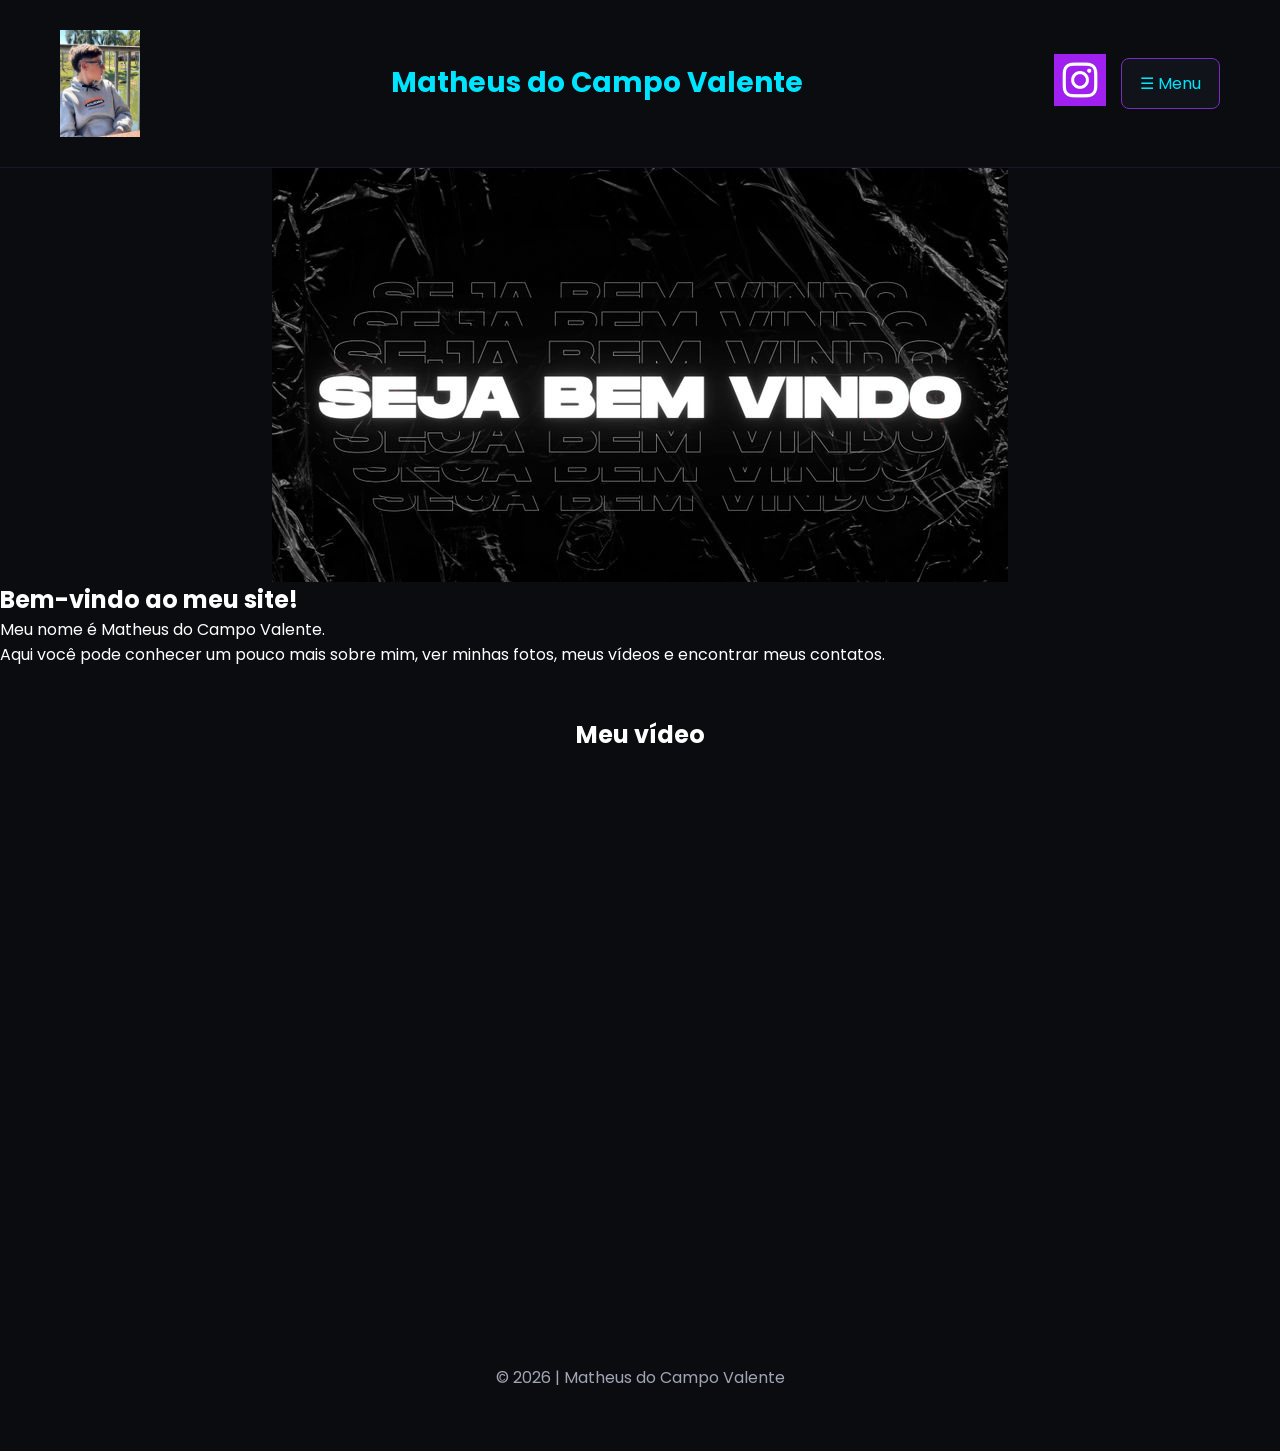
==== index.html @ 520ff8ed "148" ====
<!DOCTYPE html>
<html lang="pt-br">

<head>
  <meta charset="UTF-8">
  <meta name="viewport" content="width=device-width, initial-scale=1.0">

  <title>Matheus Valente | Início</title>

  <link rel="stylesheet" href="style.css">

  <link rel="preconnect" href="https://fonts.googleapis.com">
  <link rel="preconnect" href="https://fonts.gstatic.com" crossorigin>

  <link
    href="https://fonts.googleapis.com/css2?family=Poppins:wght@400;500;600;700&display=swap"
    rel="stylesheet"
  >
</head>

<body>


<!-- CABEÇALHO -->

<header>

  <div class="cabecalho-itens" style="display: flex; align-items: center; justify-content: space-between; flex-wrap: wrap; padding: 10px 20px;">

    <!-- FOTO DE MATHEUS -->
    <img
      class="cabecalho_imagem"
      src="foto cabelo matheus.png.jpg"
      alt="Foto de Matheus"
    >


    <!-- NOME (Centralizado) -->
    <h1 class="titulo_site" style="flex: 1; text-align: center; margin: 0;">
      Matheus do Campo Valente
    </h1>


    <!-- CONTAINER DIREITO (Instagram à esquerda do Menu) -->
    <div style="display: flex; align-items: center; gap: 15px;">

      <!-- INSTAGRAM (À esquerda do menu) -->
      <div class="sociais">
        <a
          href="https://www.instagram.com/046_valente/"
          target="_blank"
          rel="noopener noreferrer"
        >
          <img
            class="estudante-icone"
            src="logo insta roxo.png.jpg"
            alt="Instagram de Matheus"
          >
        </a>
      </div>

      <!-- MENU (No canto direito) -->
      <details class="dropdown">

        <summary class="dropbtn">
          ☰ Menu
        </summary>

        <div class="dropdown-content">

          <a href="index.html">
            🏠 Início
          </a>

          <a href="sobre.html">
            👤 Sobre mim
          </a>

          <a href="fotos.html">
            📸 Minhas fotos
          </a>

          <a href="videos.html">
            🎬 Meus vídeos
          </a>

          <a href="contato.html">
            📞 Meu contato
          </a>

        </div>

      </details>

    </div>

  </div>

</header>


<!-- BANNER -->

<section class="banner1">

  <img
    src="banner4.jpg"
    alt="Banner da página"
  >

</section>


<!-- APRESENTAÇÃO -->

<section class="pagina-inicial">

  <h2>
    Bem-vindo ao meu site!
  </h2>

  <p>
    Meu nome é Matheus do Campo Valente.
  </p>

  <p>
    Aqui você pode conhecer um pouco mais sobre mim,
    ver minhas fotos, meus vídeos e encontrar meus
    contatos.
  </p>

</section>


<!-- VÍDEO DO YOUTUBE NO FINAL -->

<section class="video-youtube-container">

  <h2>
    Meu vídeo
  </h2>


  <div class="video-wrapper">

    <iframe
      src="https://www.youtube.com/embed/7ewUbj9v3s8"
      title="Vídeo do YouTube"
      allow="accelerometer; autoplay; clipboard-write; encrypted-media; gyroscope; picture-in-picture; web-share"
      referrerpolicy="strict-origin-when-cross-origin"
      allowfullscreen>
    </iframe>

  </div>

</section>


<!-- RODAPÉ -->

<footer class="escola">

  <p>
    © 2026 | Matheus do Campo Valente
  </p>

</footer>


</body>
</html>
---- style.css ----
:root {
  --bg-space: #0B0C10;      
  --neon-purple: #7B2CBF;  
  --electric-blue: #00E5FF;
  --text-pure: #FFFFFF;    
  --text-muted: #A0A5B5;    
}

*{
  margin: 0;
  padding: 0;
  box-sizing: border-box;
}

body{
  font-family: "Poppins", sans-serif;
  background-color: var(--bg-space);
  color: var(--text-pure);            
}

header{
  background-color: var(--bg-space);
  color: var(--text-pure);
  width: 100%;
  padding: 20px;
  border-bottom: 1px solid rgba(123, 44, 191, 0.2);
}

.cabecalho-itens{
  max-width: 1200px;
  margin: 0 auto;
  display: flex;
  align-items: center;
  justify-content: space-between;
}

.cabecalho_imagem{
  width: 80px;
  height: auto;
}

.titulo_site{
  text-align: center;
  font-size: 28px;
  color: var(--electric-blue);
}

.sociais{
  display: flex;
  justify-content: flex-end;
}

.estudante-icone{
  width: 52px;
  height: auto;
}

.banner1 {
  display: flex;
  justify-content: center;
  width: 100%;
  background-color: var(--bg-space);
}

.banner1 img {
  max-width: 100%;
  height: auto;
}

.estudante_titulo{
  padding: 40px 0 20px 0;
  text-align: center;
  font-size: 32px;
  color: var(--neon-purple);
}

.estudante{
  background-color: var(--bg-space);
  padding: 24px 0;
}

.estudantes_todos{
  display: grid;
  grid-template-columns: repeat(3, 1fr);
  gap: 30px;
  max-width: 900px;
  margin: 0 auto;
  padding: 20px;
}

.estudante-div{
  display: flex;
  flex-direction: column;
  align-items: center;
  justify-content: center;
  text-align: center;
  background-color: rgba(123, 44, 191, 0.05);
  padding: 20px;
  border-radius: 8px;
  border: 1px solid rgba(123, 44, 191, 0.3);  
  transition: transform 0.3s ease, box-shadow 0.3s ease;
}

.estudante-div:hover {
  transform: translateY(-5px);
  border-color: var(--electric-blue);
  box-shadow: 0 0 15px rgba(0, 229, 255, 0.2);
}

.estudante-nome{
  margin-top: 10px;
  font-size: 18px;
  color: var(--text-pure);
}

.estudante-imagem{
  width: 100%;
  max-width: 180px;
  height: auto;
  border-radius: 4px;
}

.video {
  width: 100%;
  max-width: 180px;
  height: auto;
  border-radius: 4px;
}

.escola{
  background-color: var(--bg-space);
  color: var(--text-muted);
  padding: 60px 20px;
  text-align: center;
  line-height: 1.6;
}

.escola-titulo{
  padding: 20px;
  color: var(--neon-purple);
}

.logo_rodape{
  height: 60px;
  margin-bottom: 15px;
}

.link{
  color: var(--electric-blue);
  text-decoration: none;
  font-weight: bold;
  transition: color 0.3s ease;
}

.link:hover {
  color: var(--neon-purple);
  text-shadow: 0 0 8px var(--neon-purple);
}

@media (max-width: 768px) {
  .estudantes_todos {
    grid-template-columns: repeat(2, 1fr);
    gap: 15px;
  }
}


/* CONTATO */

.contato{
  padding:50px 20px;
  text-align:center;
  border-top:1px solid #7b2cbf33;
}

.contato h2{
  color:var(--blue);
  margin-bottom:10px;
}

.contato p{
  color:var(--gray);
  margin-bottom:25px;
}

.contatos{
  display:flex;
  justify-content:center;
  gap:20px;
  flex-wrap:wrap;
}

.contato-item{
  width:200px;
  padding:18px;
  border:1px solid var(--purple);
  border-radius:8px;
  color:white;
  text-decoration:none;
  background:#7b2cbf0d;
  transition:.3s;
}

.contato-item span{
  display:block;
  margin-top:8px;
}

.contato-item:hover{
  transform:translateY(-5px);
  border-color:var(--blue);
  box-shadow:0 0 15px #00e5ff33;
}

.whatsapp:hover{
  background:#25D366;
}

.instagram:hover{
  background:#7B2CBF;
}

.mapa:hover{
  background:#0088cc;
}


/* VÍDEO DO YOUTUBE DENTRO DA GALERIA */

.estudante-div .video-wrapper{
  width:100%;
  padding-bottom:56.25%;
  position:relative;
  overflow:hidden;
  border-radius:5px;
}

.estudante-div .video-wrapper iframe{
  position:absolute;
  width:100%;
  height:100%;
  top:0;
  left:0;
  border:0;
}


/* CELULAR */

@media(max-width:600px){

  .contatos{
    flex-direction:column;
    align-items:center;
  }

  .contato-item{
    width:90%;
    max-width:300px;
  }

}


.video-youtube-container{
  max-width:900px;
  margin:auto;
  padding:50px 20px;
  text-align:center;
}

.video-youtube-container h2{
  color:var(--blue);
  margin-bottom:20px;
}

.video-wrapper{
  position:relative;
  width:100%;
  padding-bottom:56.25%;
  overflow:hidden;
  border-radius:10px;
}

.video-wrapper iframe{
  position:absolute;
  width:100%;
  height:100%;
  top:0;
  left:0;
  border:0;
}


/* MENU */

.dropdown{
  position:relative;
}

.dropbtn{
  list-style:none;
  padding:12px 18px;
  background:#11131a;
  color:#00E5FF;
  border:1px solid #7B2CBF;
  border-radius:8px;
  cursor:pointer;
  transition:.3s;
}

.dropbtn::-webkit-details-marker{
  display:none;
}

.dropbtn:hover{
  background:#7B2CBF;
  color:white;
  box-shadow:0 0 15px #7B2CBF;
}

.dropdown-content{
  position:absolute;
  right:0;
  top:55px;
  width:210px;
  background:#11131a;
  border:1px solid #7B2CBF;
  border-radius:10px;
  overflow:hidden;
  box-shadow:0 5px 20px #000;
  z-index:100;
}

.dropdown-content a{
  display:block;
  padding:14px;
  color:white;
  text-decoration:none;
  transition:.2s;
}

.dropdown-content a:hover{
  background:#7B2CBF;
  color:#00E5FF;
  padding-left:22px;
}


/* MENU INTERATIVO */

.dropdown{
  position:relative;
}

.dropbtn{
  list-style:none;
  padding:12px 18px;
  background:#11131a;
  color:#00E5FF;
  border:1px solid #7B2CBF;
  border-radius:8px;
  cursor:pointer;
  transition:.3s;
}

.dropbtn::-webkit-details-marker{
  display:none;
}

.dropbtn:hover{
  background:#7B2CBF;
  color:white;
  box-shadow:0 0 15px #7B2CBF;
}

.dropdown-content{
  position:absolute;
  right:0;
  top:55px;
  width:210px;
  background:#11131a;
  border:1px solid #7B2CBF;
  border-radius:10px;
  overflow:hidden;
  box-shadow:0 5px 20px #000;
  z-index:100;
}

.dropdown-content a{
  display:block;
  padding:14px;
  color:white;
  text-decoration:none;
  transition:.2s;
}

.dropdown-content a:hover{
  background:#7B2CBF;
  color:#00E5FF;
  padding-left:22px;
}
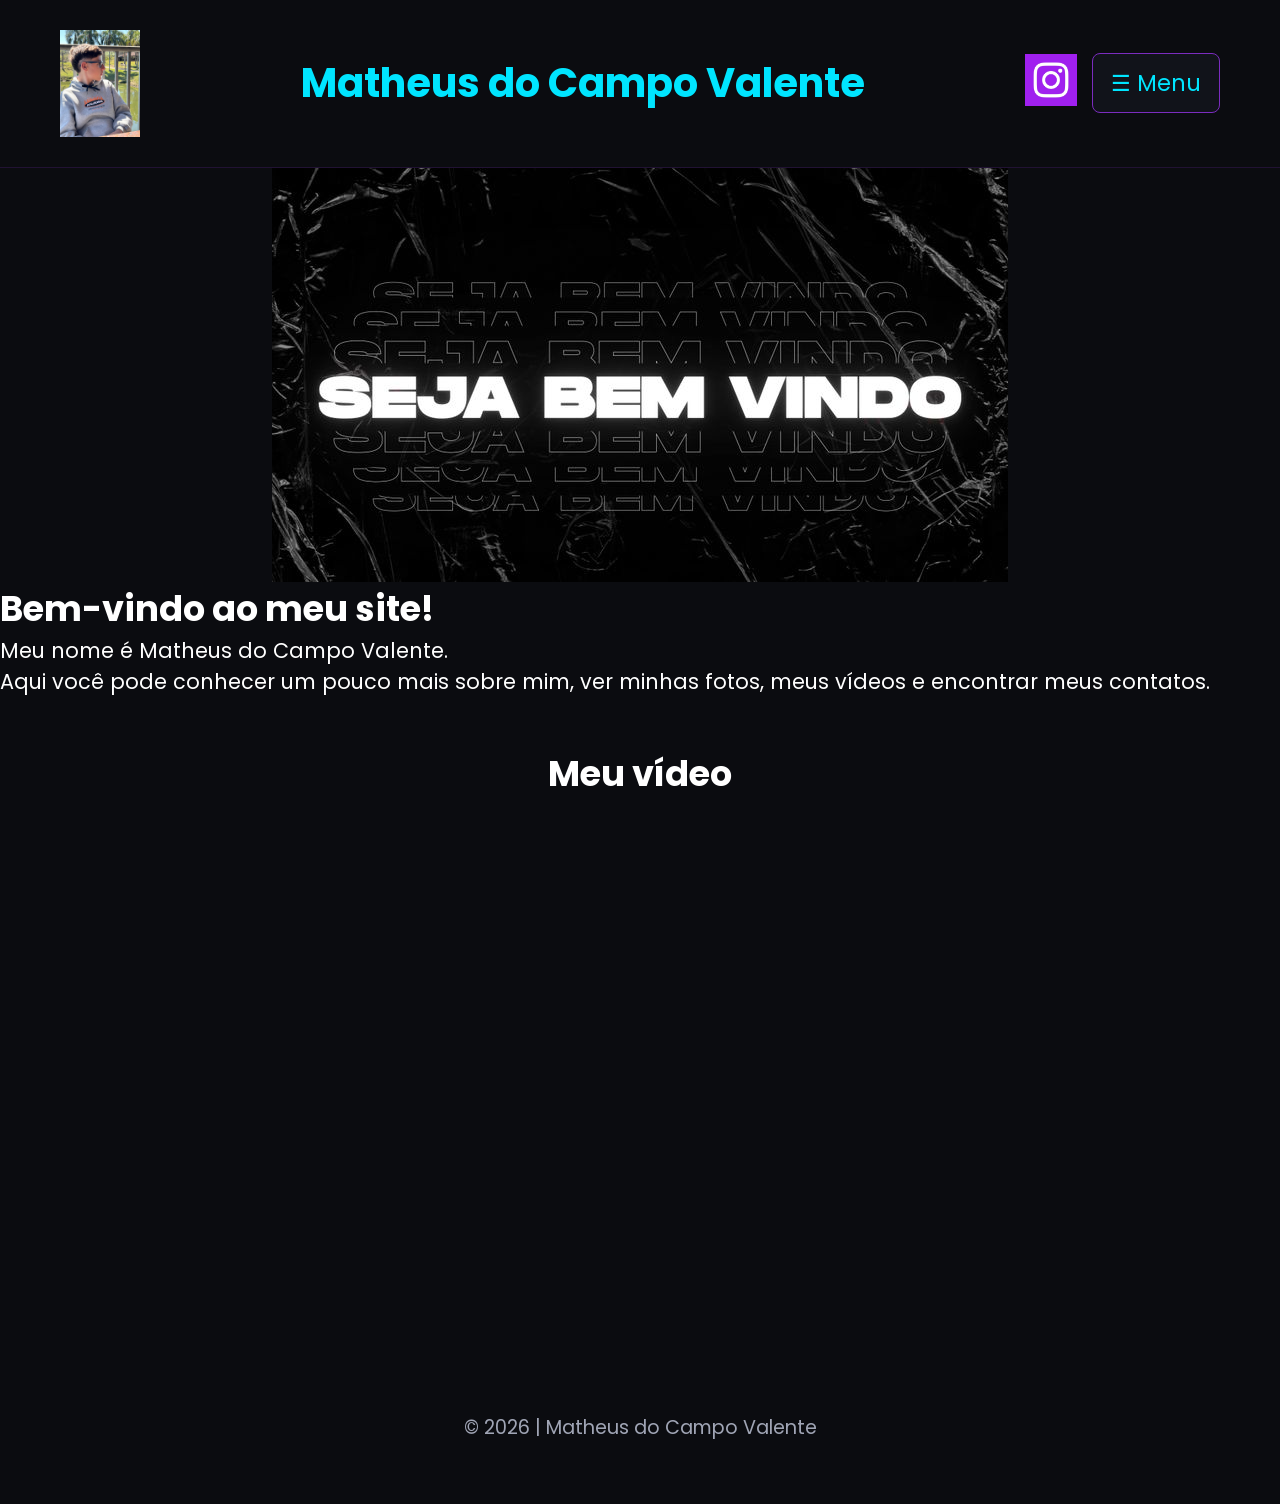
==== commit c8978ce1: "149" ====
--- a/index.html
+++ b/index.html
@@ -36,7 +36,7 @@
 
 
     <!-- NOME (Centralizado) -->
-    <h1 class="titulo_site" style="flex: 1; text-align: center; margin: 0;">
+    <h1 class="titulo_site" style="flex: 1; text-align: center; margin: 0; font-size: 2.5rem;">
       Matheus do Campo Valente
     </h1>
 
@@ -62,29 +62,29 @@
       <!-- MENU (No canto direito) -->
       <details class="dropdown">
 
-        <summary class="dropbtn">
+        <summary class="dropbtn" style="font-size: 1.4rem;">
           ☰ Menu
         </summary>
 
         <div class="dropdown-content">
 
-          <a href="index.html">
+          <a href="index.html" style="font-size: 1.2rem;">
             🏠 Início
           </a>
 
-          <a href="sobre.html">
+          <a href="sobre.html" style="font-size: 1.2rem;">
             👤 Sobre mim
           </a>
 
-          <a href="fotos.html">
+          <a href="fotos.html" style="font-size: 1.2rem;">
             📸 Minhas fotos
           </a>
 
-          <a href="videos.html">
+          <a href="videos.html" style="font-size: 1.2rem;">
             🎬 Meus vídeos
           </a>
 
-          <a href="contato.html">
+          <a href="contato.html" style="font-size: 1.2rem;">
             📞 Meu contato
           </a>
 
@@ -115,15 +115,15 @@
 
 <section class="pagina-inicial">
 
-  <h2>
+  <h2 style="font-size: 2.2rem;">
     Bem-vindo ao meu site!
   </h2>
 
-  <p>
+  <p style="font-size: 1.3rem;">
     Meu nome é Matheus do Campo Valente.
   </p>
 
-  <p>
+  <p style="font-size: 1.3rem;">
     Aqui você pode conhecer um pouco mais sobre mim,
     ver minhas fotos, meus vídeos e encontrar meus
     contatos.
@@ -136,7 +136,7 @@
 
 <section class="video-youtube-container">
 
-  <h2>
+  <h2 style="font-size: 2.2rem;">
     Meu vídeo
   </h2>
 
@@ -160,7 +160,7 @@
 
 <footer class="escola">
 
-  <p>
+  <p style="font-size: 1.2rem;">
     © 2026 | Matheus do Campo Valente
   </p>
 
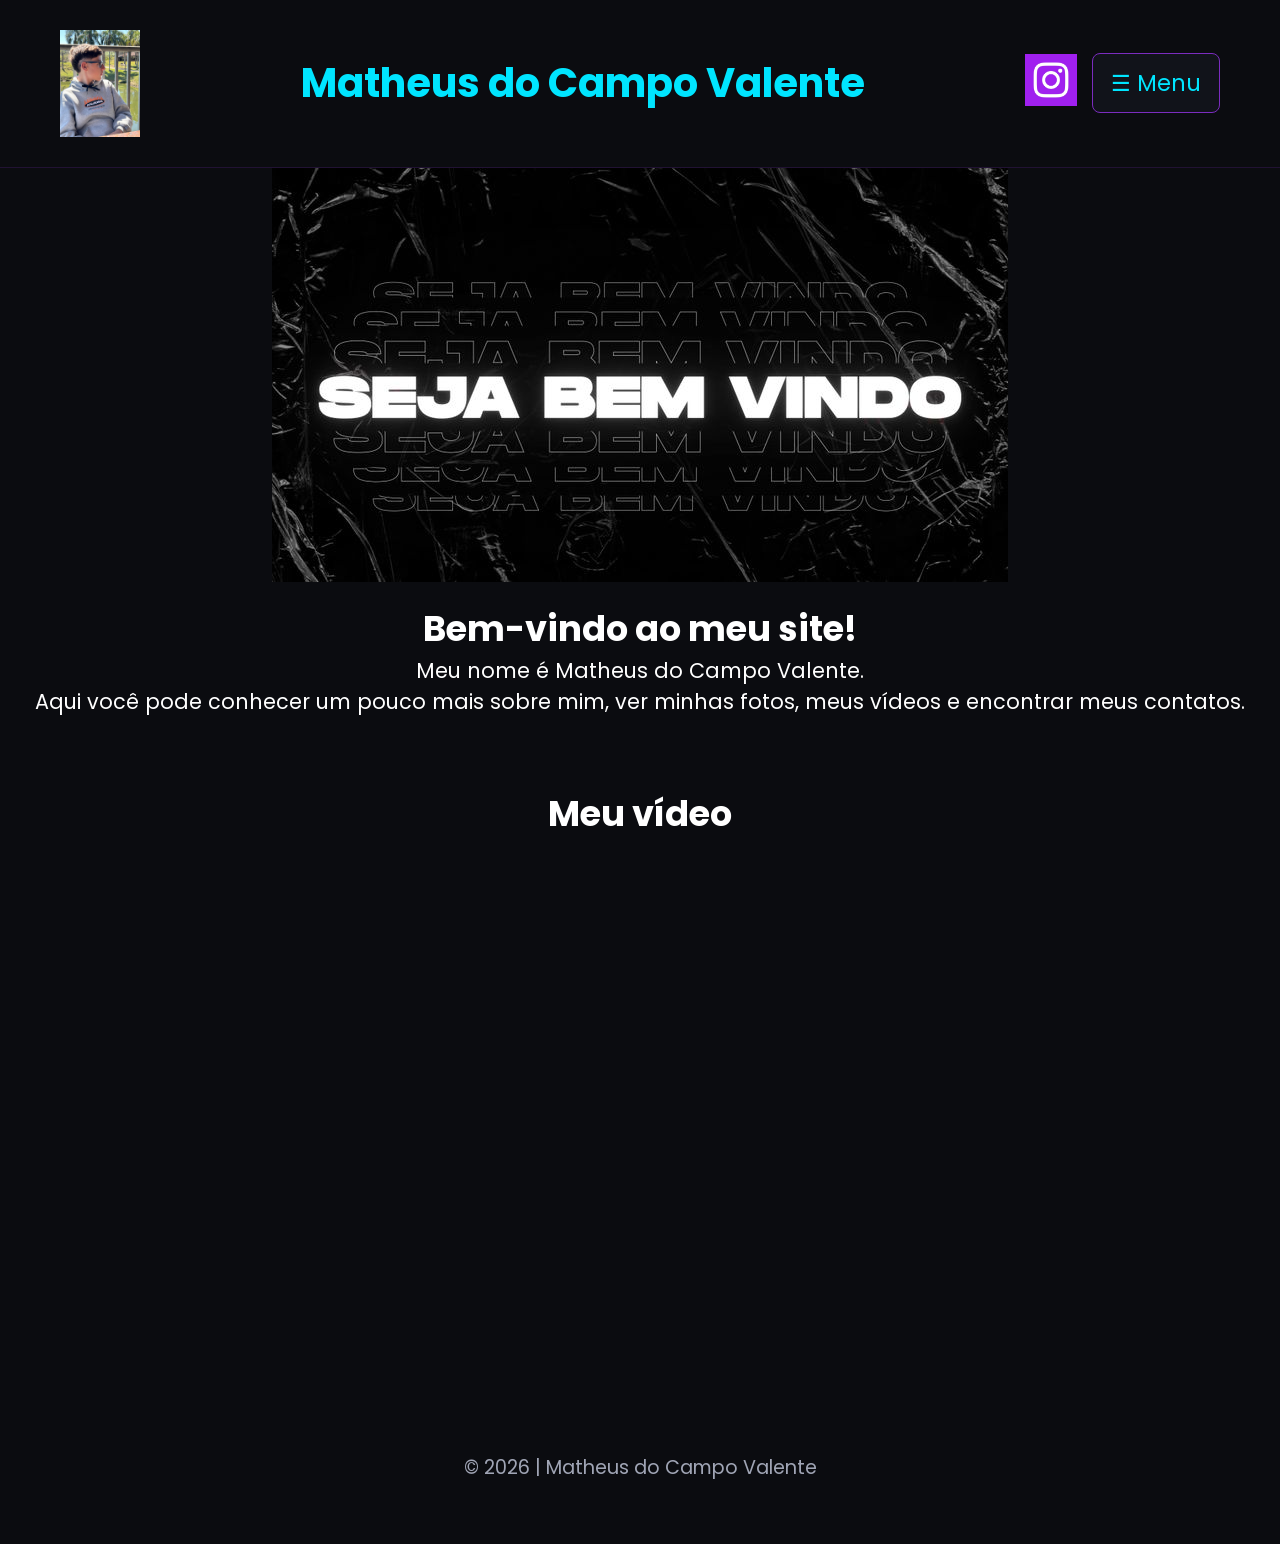
==== commit a4c731fc: "150" ====
--- a/index.html
+++ b/index.html
@@ -35,7 +35,7 @@
     >
 
 
-    <!-- NOME (Centralizado) -->
+    <!-- NOME (Centralizado ao meio) -->
     <h1 class="titulo_site" style="flex: 1; text-align: center; margin: 0; font-size: 2.5rem;">
       Matheus do Campo Valente
     </h1>
@@ -111,19 +111,19 @@
 </section>
 
 
-<!-- APRESENTAÇÃO -->
+<!-- APRESENTAÇÃO (TEXTOS CENTRALIZADOS AO MEIO) -->
 
-<section class="pagina-inicial">
+<section class="pagina-inicial" style="text-align: center; margin: 0 auto; padding: 20px 10px;">
 
-  <h2 style="font-size: 2.2rem;">
+  <h2 style="font-size: 2.2rem; text-align: center;">
     Bem-vindo ao meu site!
   </h2>
 
-  <p style="font-size: 1.3rem;">
+  <p style="font-size: 1.3rem; text-align: center;">
     Meu nome é Matheus do Campo Valente.
   </p>
 
-  <p style="font-size: 1.3rem;">
+  <p style="font-size: 1.3rem; text-align: center;">
     Aqui você pode conhecer um pouco mais sobre mim,
     ver minhas fotos, meus vídeos e encontrar meus
     contatos.
@@ -132,11 +132,11 @@
 </section>
 
 
-<!-- VÍDEO DO YOUTUBE NO FINAL -->
+<!-- VÍDEO DO YOUTUBE NO FINAL (CENTRALIZADO) -->
 
-<section class="video-youtube-container">
+<section class="video-youtube-container" style="text-align: center; margin: 0 auto;">
 
-  <h2 style="font-size: 2.2rem;">
+  <h2 style="font-size: 2.2rem; text-align: center;">
     Meu vídeo
   </h2>
 
@@ -156,11 +156,11 @@
 </section>
 
 
-<!-- RODAPÉ -->
+<!-- RODAPÉ (CENTRALIZADO) -->
 
-<footer class="escola">
+<footer class="escola" style="text-align: center;">
 
-  <p style="font-size: 1.2rem;">
+  <p style="font-size: 1.2rem; text-align: center;">
     © 2026 | Matheus do Campo Valente
   </p>
 
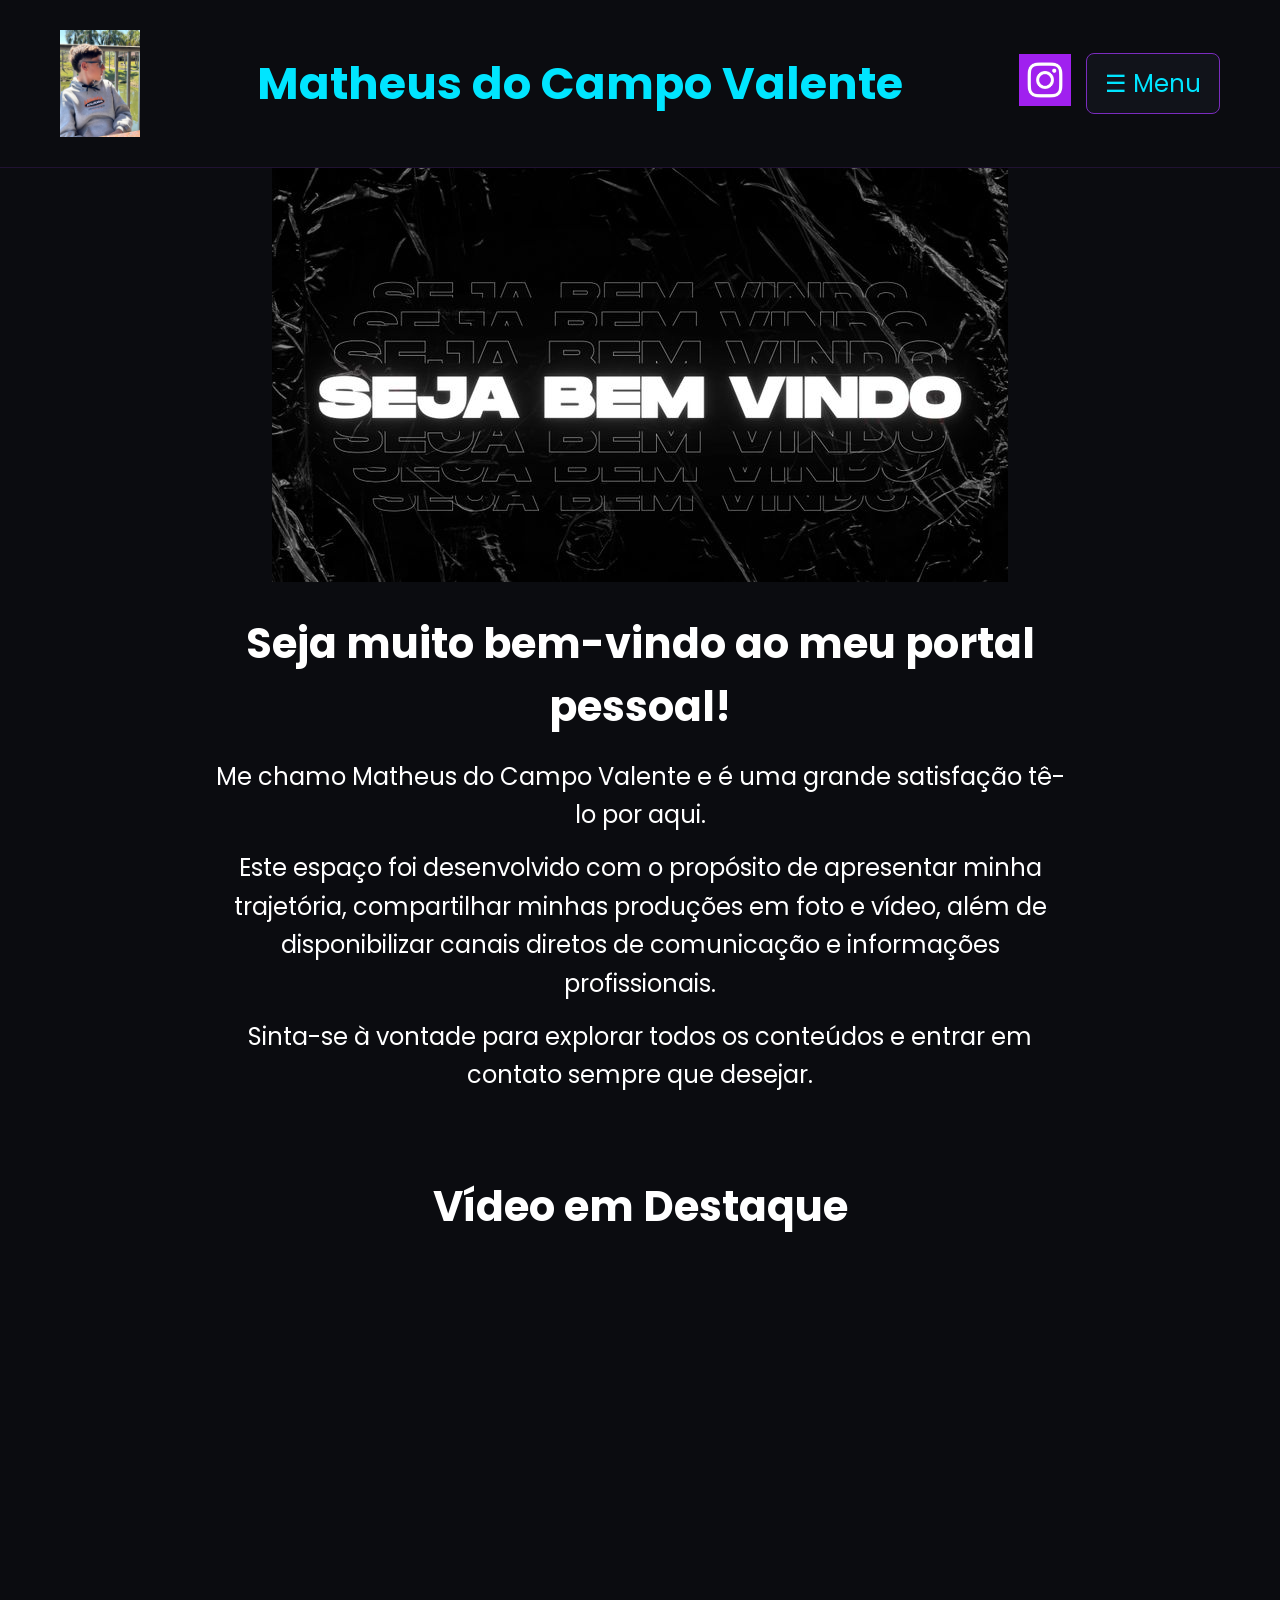
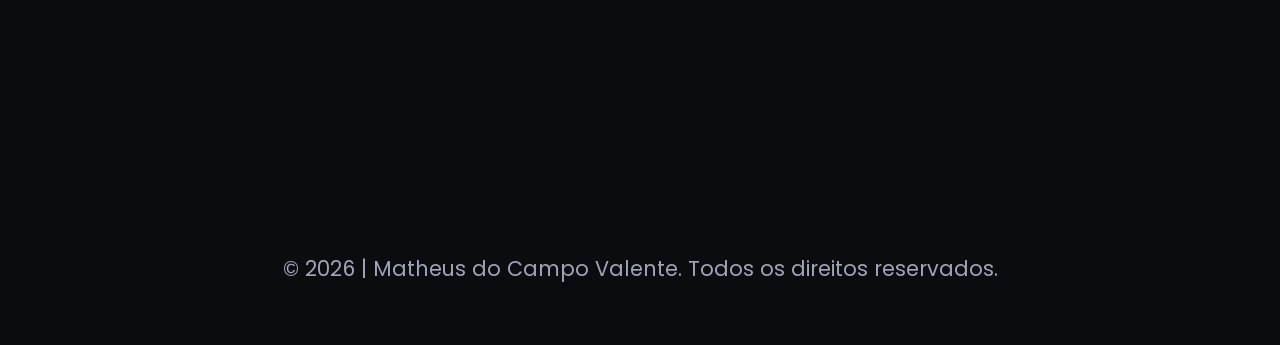
==== commit c37b620e: "153" ====
--- a/index.html
+++ b/index.html
@@ -36,7 +36,7 @@
 
 
     <!-- NOME (Centralizado ao meio) -->
-    <h1 class="titulo_site" style="flex: 1; text-align: center; margin: 0; font-size: 2.5rem;">
+    <h1 class="titulo_site" style="flex: 1; text-align: center; margin: 0; font-size: 2.8rem;">
       Matheus do Campo Valente
     </h1>
 
@@ -62,29 +62,29 @@
       <!-- MENU (No canto direito) -->
       <details class="dropdown">
 
-        <summary class="dropbtn" style="font-size: 1.4rem;">
+        <summary class="dropbtn" style="font-size: 1.5rem;">
           ☰ Menu
         </summary>
 
         <div class="dropdown-content">
 
-          <a href="index.html" style="font-size: 1.2rem;">
+          <a href="index.html" style="font-size: 1.3rem;">
             🏠 Início
           </a>
 
-          <a href="sobre.html" style="font-size: 1.2rem;">
+          <a href="sobre.html" style="font-size: 1.3rem;">
             👤 Sobre mim
           </a>
 
-          <a href="fotos.html" style="font-size: 1.2rem;">
+          <a href="fotos.html" style="font-size: 1.3rem;">
             📸 Minhas fotos
           </a>
 
-          <a href="videos.html" style="font-size: 1.2rem;">
+          <a href="videos.html" style="font-size: 1.3rem;">
             🎬 Meus vídeos
           </a>
 
-          <a href="contato.html" style="font-size: 1.2rem;">
+          <a href="contato.html" style="font-size: 1.3rem;">
             📞 Meu contato
           </a>
 
@@ -111,33 +111,35 @@
 </section>
 
 
-<!-- APRESENTAÇÃO (TEXTOS CENTRALIZADOS AO MEIO) -->
+<!-- APRESENTAÇÃO (TEXTO FORMAL, EXPANDIDO E AMPLIADO) -->
 
-<section class="pagina-inicial" style="text-align: center; margin: 0 auto; padding: 20px 10px;">
+<section class="pagina-inicial" style="text-align: center; margin: 0 auto; padding: 30px 20px; max-width: 900px;">
 
-  <h2 style="font-size: 2.2rem; text-align: center;">
-    Bem-vindo ao meu site!
+  <h2 style="font-size: 2.6rem; text-align: center; margin-bottom: 20px;">
+    Seja muito bem-vindo ao meu portal pessoal!
   </h2>
 
-  <p style="font-size: 1.3rem; text-align: center;">
-    Meu nome é Matheus do Campo Valente.
+  <p style="font-size: 1.5rem; text-align: center; line-height: 1.6; margin-bottom: 15px;">
+    Me chamo Matheus do Campo Valente e é uma grande satisfação tê-lo por aqui.
   </p>
 
-  <p style="font-size: 1.3rem; text-align: center;">
-    Aqui você pode conhecer um pouco mais sobre mim,
-    ver minhas fotos, meus vídeos e encontrar meus
-    contatos.
+  <p style="font-size: 1.5rem; text-align: center; line-height: 1.6; margin-bottom: 15px;">
+    Este espaço foi desenvolvido com o propósito de apresentar minha trajetória, compartilhar minhas produções em foto e vídeo, além de disponibilizar canais diretos de comunicação e informações profissionais.
+  </p>
+
+  <p style="font-size: 1.5rem; text-align: center; line-height: 1.6;">
+    Sinta-se à vontade para explorar todos os conteúdos e entrar em contato sempre que desejar.
   </p>
 
 </section>
 
 
-<!-- VÍDEO DO YOUTUBE NO FINAL (CENTRALIZADO) -->
+<!-- VÍDEO DO YOUTUBE NO FINAL -->
 
 <section class="video-youtube-container" style="text-align: center; margin: 0 auto;">
 
-  <h2 style="font-size: 2.2rem; text-align: center;">
-    Meu vídeo
+  <h2 style="font-size: 2.6rem; text-align: center;">
+    Vídeo em Destaque
   </h2>
 
 
@@ -156,12 +158,12 @@
 </section>
 
 
-<!-- RODAPÉ (CENTRALIZADO) -->
+<!-- RODAPÉ -->
 
 <footer class="escola" style="text-align: center;">
 
-  <p style="font-size: 1.2rem; text-align: center;">
-    © 2026 | Matheus do Campo Valente
+  <p style="font-size: 1.3rem; text-align: center;">
+    © 2026 | Matheus do Campo Valente. Todos os direitos reservados.
   </p>
 
 </footer>
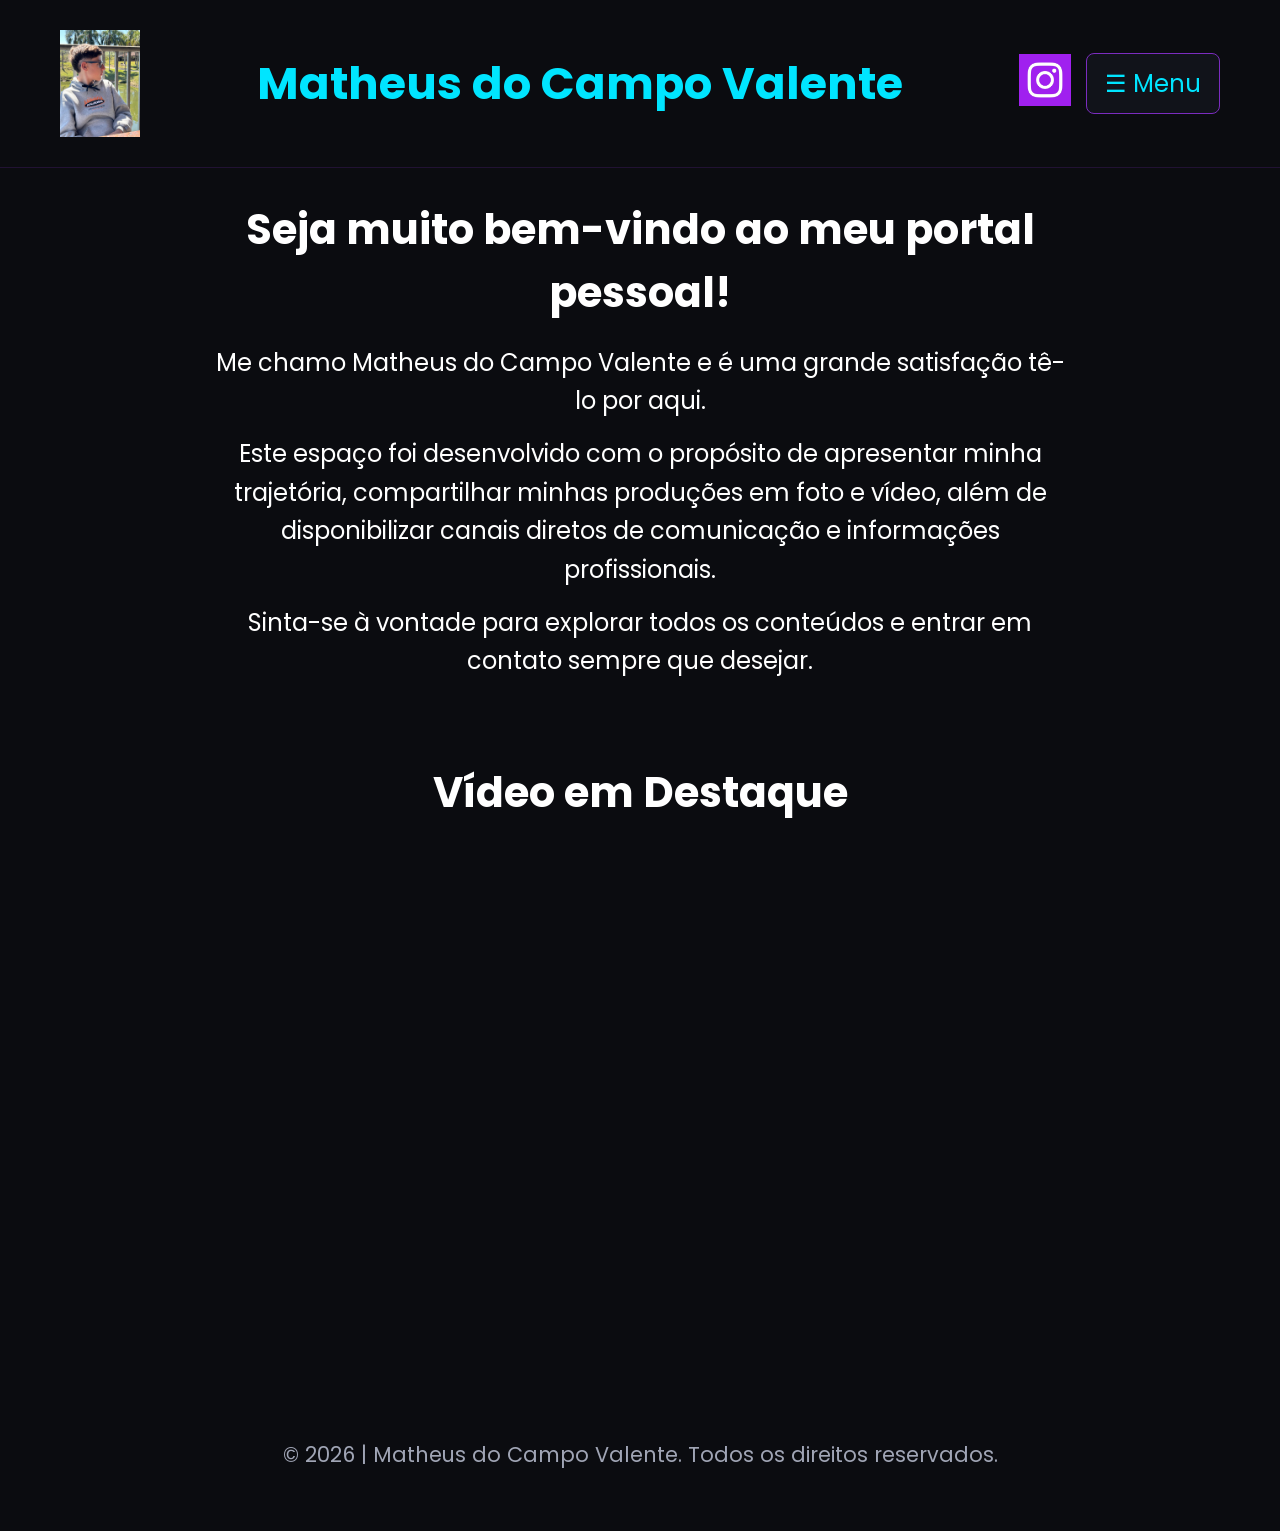
==== commit b719ad9b: "154" ====
--- a/index.html
+++ b/index.html
@@ -99,16 +99,7 @@
 </header>
 
 
-<!-- BANNER -->
 
-<section class="banner1">
-
-  <img
-    src="banner4.jpg"
-    alt="Banner da página"
-  >
-
-</section>
 
 
 <!-- APRESENTAÇÃO (TEXTO FORMAL, EXPANDIDO E AMPLIADO) -->
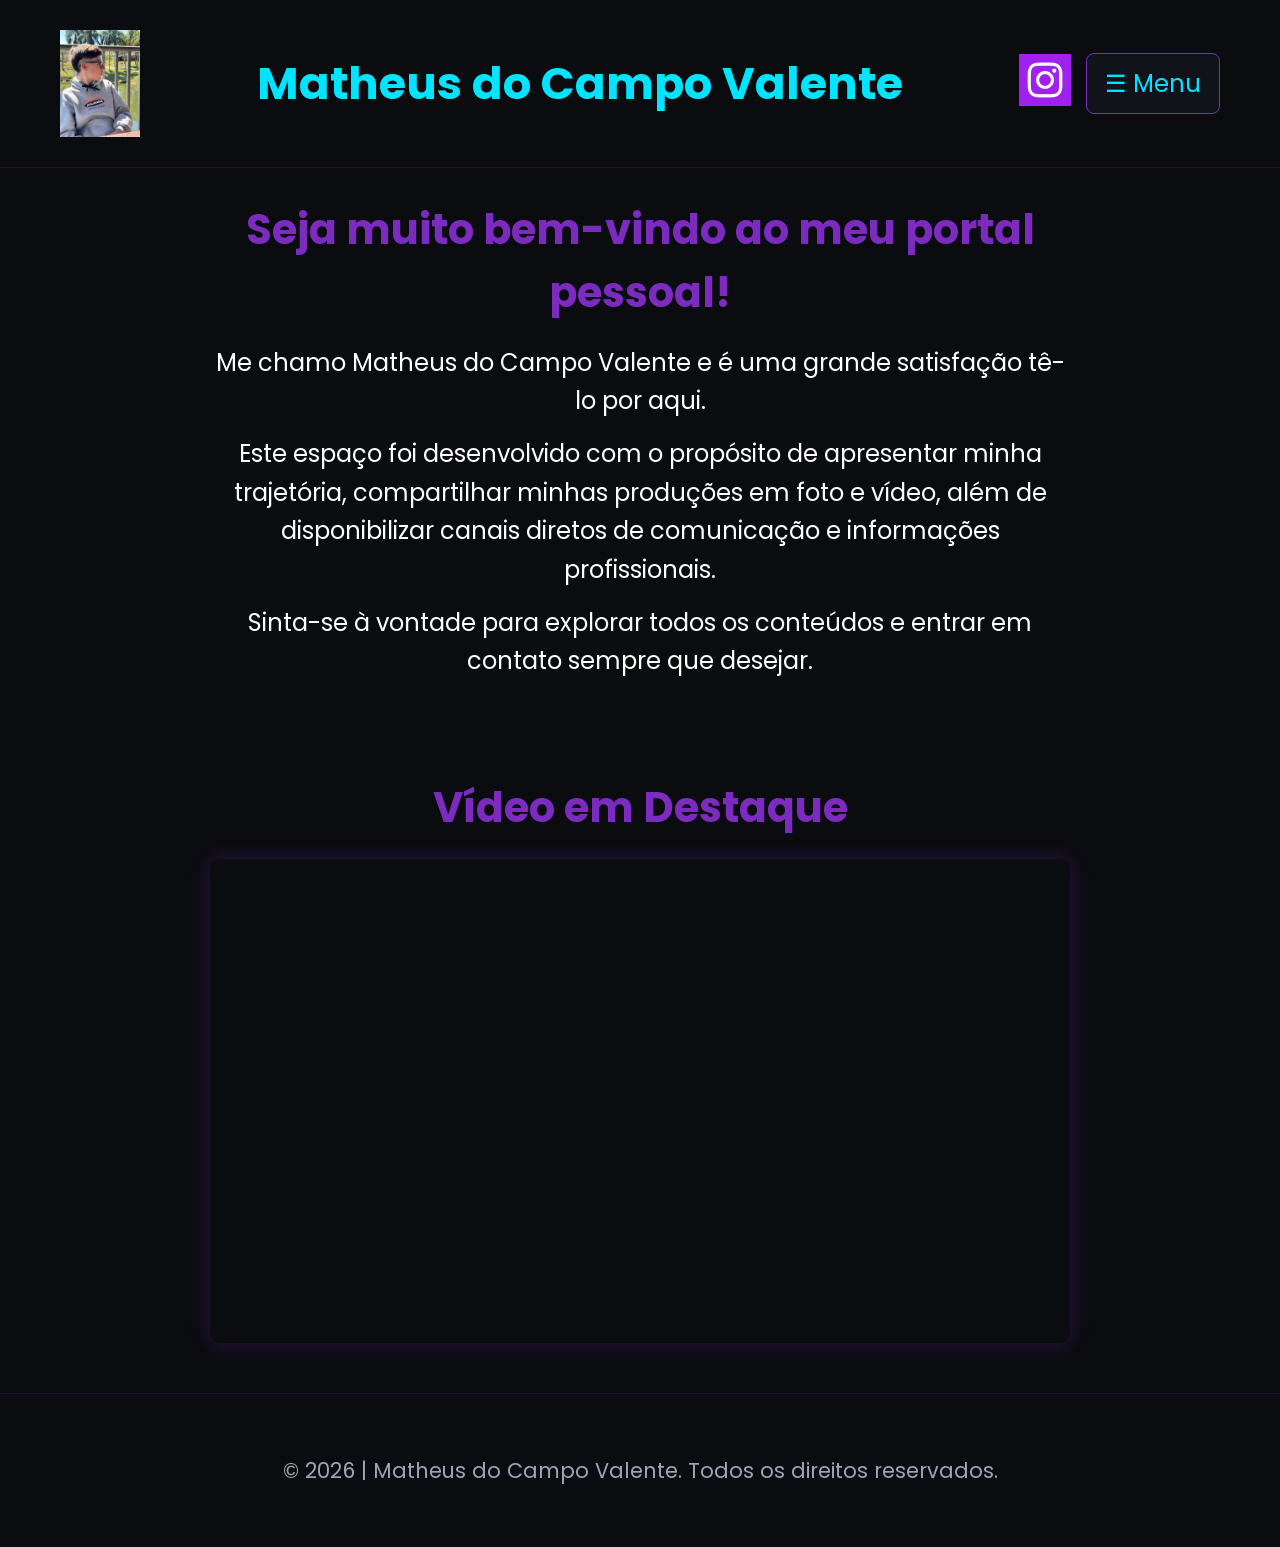
==== commit 5f7f5986: "160" ====
--- a/index.html
+++ b/index.html
@@ -99,14 +99,11 @@
 </header>
 
 
-
-
-
-<!-- APRESENTAÇÃO (TEXTO FORMAL, EXPANDIDO E AMPLIADO) -->
+<!-- APRESENTAÇÃO (TEXTO FORMAL COM TÍTULO ROXO) -->
 
 <section class="pagina-inicial" style="text-align: center; margin: 0 auto; padding: 30px 20px; max-width: 900px;">
 
-  <h2 style="font-size: 2.6rem; text-align: center; margin-bottom: 20px;">
+  <h2 style="font-size: 2.6rem; color: #7B2CBF; text-align: center; margin-bottom: 20px;">
     Seja muito bem-vindo ao meu portal pessoal!
   </h2>
 
@@ -129,7 +126,7 @@
 
 <section class="video-youtube-container" style="text-align: center; margin: 0 auto;">
 
-  <h2 style="font-size: 2.6rem; text-align: center;">
+  <h2 style="font-size: 2.6rem; color: #7B2CBF; text-align: center; margin-bottom: 20px;">
     Vídeo em Destaque
   </h2>
 
@@ -137,7 +134,7 @@
   <div class="video-wrapper">
 
     <iframe
-      src="https://www.youtube.com/embed/7ewUbj9v3s8"
+      src="https://www.youtube.com/embed/N2uO7G0bdfQ"
       title="Vídeo do YouTube"
       allow="accelerometer; autoplay; clipboard-write; encrypted-media; gyroscope; picture-in-picture; web-share"
       referrerpolicy="strict-origin-when-cross-origin"
--- a/style.css
+++ b/style.css
@@ -6,19 +6,21 @@
   --text-muted: #A0A5B5;    
 }
 
-*{
+* {
   margin: 0;
   padding: 0;
   box-sizing: border-box;
 }
 
-body{
+body {
   font-family: "Poppins", sans-serif;
   background-color: var(--bg-space);
   color: var(--text-pure);            
 }
 
-header{
+/* CABEÇALHO */
+
+header {
   background-color: var(--bg-space);
   color: var(--text-pure);
   width: 100%;
@@ -26,34 +28,40 @@
   border-bottom: 1px solid rgba(123, 44, 191, 0.2);
 }
 
-.cabecalho-itens{
+.cabecalho-itens {
   max-width: 1200px;
   margin: 0 auto;
   display: flex;
   align-items: center;
   justify-content: space-between;
-}
-
-.cabecalho_imagem{
+  flex-wrap: wrap;
+  padding: 10px 20px;
+}
+
+.cabecalho_imagem {
   width: 80px;
   height: auto;
 }
 
-.titulo_site{
-  text-align: center;
-  font-size: 28px;
-  color: var(--electric-blue);
-}
-
-.sociais{
+.titulo_site {
+  flex: 1;
+  text-align: center;
+  font-size: 2.8rem;
+  color: var(--electric-blue);
+  margin: 0;
+}
+
+.sociais {
   display: flex;
   justify-content: flex-end;
 }
 
-.estudante-icone{
+.estudante-icone {
   width: 52px;
   height: auto;
 }
+
+/* BANNER */
 
 .banner1 {
   display: flex;
@@ -67,19 +75,45 @@
   height: auto;
 }
 
-.estudante_titulo{
+/* APRESENTAÇÃO / PÁGINA INICIAL */
+
+.pagina-inicial {
+  text-align: center;
+  margin: 0 auto;
+  padding: 50px 20px;
+  max-width: 900px;
+}
+
+.pagina-inicial h2 {
+  font-size: 2.6rem;
+  color: var(--neon-purple);
+  margin-bottom: 20px;
+  text-align: center;
+}
+
+.pagina-inicial p {
+  font-size: 1.5rem;
+  color: var(--text-pure);
+  line-height: 1.6;
+  margin-bottom: 15px;
+  text-align: center;
+}
+
+/* SEÇÃO DE ESTUDANTES / GALERIA */
+
+.estudante_titulo {
   padding: 40px 0 20px 0;
   text-align: center;
   font-size: 32px;
   color: var(--neon-purple);
 }
 
-.estudante{
+.estudante {
   background-color: var(--bg-space);
   padding: 24px 0;
 }
 
-.estudantes_todos{
+.estudantes_todos {
   display: grid;
   grid-template-columns: repeat(3, 1fr);
   gap: 30px;
@@ -88,7 +122,7 @@
   padding: 20px;
 }
 
-.estudante-div{
+.estudante-div {
   display: flex;
   flex-direction: column;
   align-items: center;
@@ -107,45 +141,213 @@
   box-shadow: 0 0 15px rgba(0, 229, 255, 0.2);
 }
 
-.estudante-nome{
+.estudante-nome {
   margin-top: 10px;
   font-size: 18px;
   color: var(--text-pure);
 }
 
-.estudante-imagem{
+.estudante-imagem,
+.video {
   width: 100%;
   max-width: 180px;
   height: auto;
   border-radius: 4px;
 }
 
-.video {
-  width: 100%;
-  max-width: 180px;
-  height: auto;
-  border-radius: 4px;
-}
-
-.escola{
+.estudante-div .video-wrapper {
+  width: 100%;
+  padding-bottom: 56.25%;
+  position: relative;
+  overflow: hidden;
+  border-radius: 5px;
+}
+
+.estudante-div .video-wrapper iframe {
+  position: absolute;
+  width: 100%;
+  height: 100%;
+  top: 0;
+  left: 0;
+  border: 0;
+}
+
+/* VÍDEO DO YOUTUBE */
+
+.video-youtube-container {
+  max-width: 900px;
+  margin: auto;
+  padding: 50px 20px;
+  text-align: center;
+}
+
+.video-youtube-container h2 {
+  font-size: 2.6rem;
+  color: var(--electric-blue);
+  margin-bottom: 20px;
+  text-align: center;
+}
+
+.video-wrapper {
+  position: relative;
+  width: 100%;
+  padding-bottom: 56.25%;
+  overflow: hidden;
+  border-radius: 10px;
+  box-shadow: 0 0 20px rgba(123, 44, 191, 0.3);
+}
+
+.video-wrapper iframe {
+  position: absolute;
+  width: 100%;
+  height: 100%;
+  top: 0;
+  left: 0;
+  border: 0;
+}
+
+/* CONTATO */
+
+.contato {
+  padding: 50px 20px;
+  text-align: center;
+  border-top: 1px solid rgba(123, 44, 191, 0.2);
+}
+
+.contato h2 {
+  color: var(--electric-blue);
+  margin-bottom: 10px;
+}
+
+.contato p {
+  color: var(--text-muted);
+  margin-bottom: 25px;
+}
+
+.contatos {
+  display: flex;
+  justify-content: center;
+  gap: 20px;
+  flex-wrap: wrap;
+}
+
+.contato-item {
+  width: 200px;
+  padding: 18px;
+  border: 1px solid var(--neon-purple);
+  border-radius: 8px;
+  color: var(--text-pure);
+  text-decoration: none;
+  background: rgba(123, 44, 191, 0.05);
+  transition: 0.3s;
+}
+
+.contato-item span {
+  display: block;
+  margin-top: 8px;
+}
+
+.contato-item:hover {
+  transform: translateY(-5px);
+  border-color: var(--electric-blue);
+  box-shadow: 0 0 15px rgba(0, 229, 255, 0.2);
+}
+
+.whatsapp:hover {
+  background: #25D366;
+}
+
+.instagram:hover {
+  background: #7B2CBF;
+}
+
+.mapa:hover {
+  background: #0088cc;
+}
+
+/* MENU DROPDOWN */
+
+.dropdown {
+  position: relative;
+}
+
+.dropbtn {
+  list-style: none;
+  padding: 12px 18px;
+  background: #11131a;
+  color: var(--electric-blue);
+  border: 1px solid var(--neon-purple);
+  border-radius: 8px;
+  cursor: pointer;
+  font-size: 1.5rem;
+  transition: 0.3s;
+}
+
+.dropbtn::-webkit-details-marker {
+  display: none;
+}
+
+.dropbtn:hover {
+  background: var(--neon-purple);
+  color: var(--text-pure);
+  box-shadow: 0 0 15px var(--neon-purple);
+}
+
+.dropdown-content {
+  position: absolute;
+  right: 0;
+  top: 55px;
+  width: 210px;
+  background: #11131a;
+  border: 1px solid var(--neon-purple);
+  border-radius: 10px;
+  overflow: hidden;
+  box-shadow: 0 5px 20px #000;
+  z-index: 100;
+}
+
+.dropdown-content a {
+  display: block;
+  padding: 14px;
+  color: var(--text-pure);
+  font-size: 1.3rem;
+  text-decoration: none;
+  transition: 0.2s;
+}
+
+.dropdown-content a:hover {
+  background: var(--neon-purple);
+  color: var(--electric-blue);
+  padding-left: 22px;
+}
+
+/* RODAPÉ */
+
+.escola {
   background-color: var(--bg-space);
   color: var(--text-muted);
   padding: 60px 20px;
   text-align: center;
   line-height: 1.6;
-}
-
-.escola-titulo{
+  border-top: 1px solid rgba(123, 44, 191, 0.2);
+}
+
+.escola p {
+  font-size: 1.3rem;
+  color: var(--text-muted);
+}
+
+.escola-titulo {
   padding: 20px;
   color: var(--neon-purple);
 }
 
-.logo_rodape{
+.logo_rodape {
   height: 60px;
   margin-bottom: 15px;
 }
 
-.link{
+.link {
   color: var(--electric-blue);
   text-decoration: none;
   font-weight: bold;
@@ -156,6 +358,8 @@
   color: var(--neon-purple);
   text-shadow: 0 0 8px var(--neon-purple);
 }
+
+/* RESPONSIVIDADE (DISPOSITIVOS MÓVEIS) */
 
 @media (max-width: 768px) {
   .estudantes_todos {
@@ -164,239 +368,14 @@
   }
 }
 
-
-/* CONTATO */
-
-.contato{
-  padding:50px 20px;
-  text-align:center;
-  border-top:1px solid #7b2cbf33;
-}
-
-.contato h2{
-  color:var(--blue);
-  margin-bottom:10px;
-}
-
-.contato p{
-  color:var(--gray);
-  margin-bottom:25px;
-}
-
-.contatos{
-  display:flex;
-  justify-content:center;
-  gap:20px;
-  flex-wrap:wrap;
-}
-
-.contato-item{
-  width:200px;
-  padding:18px;
-  border:1px solid var(--purple);
-  border-radius:8px;
-  color:white;
-  text-decoration:none;
-  background:#7b2cbf0d;
-  transition:.3s;
-}
-
-.contato-item span{
-  display:block;
-  margin-top:8px;
-}
-
-.contato-item:hover{
-  transform:translateY(-5px);
-  border-color:var(--blue);
-  box-shadow:0 0 15px #00e5ff33;
-}
-
-.whatsapp:hover{
-  background:#25D366;
-}
-
-.instagram:hover{
-  background:#7B2CBF;
-}
-
-.mapa:hover{
-  background:#0088cc;
-}
-
-
-/* VÍDEO DO YOUTUBE DENTRO DA GALERIA */
-
-.estudante-div .video-wrapper{
-  width:100%;
-  padding-bottom:56.25%;
-  position:relative;
-  overflow:hidden;
-  border-radius:5px;
-}
-
-.estudante-div .video-wrapper iframe{
-  position:absolute;
-  width:100%;
-  height:100%;
-  top:0;
-  left:0;
-  border:0;
-}
-
-
-/* CELULAR */
-
-@media(max-width:600px){
-
-  .contatos{
-    flex-direction:column;
-    align-items:center;
+@media (max-width: 600px) {
+  .contatos {
+    flex-direction: column;
+    align-items: center;
   }
 
-  .contato-item{
-    width:90%;
-    max-width:300px;
+  .contato-item {
+    width: 90%;
+    max-width: 300px;
   }
-
-}
-
-
-.video-youtube-container{
-  max-width:900px;
-  margin:auto;
-  padding:50px 20px;
-  text-align:center;
-}
-
-.video-youtube-container h2{
-  color:var(--blue);
-  margin-bottom:20px;
-}
-
-.video-wrapper{
-  position:relative;
-  width:100%;
-  padding-bottom:56.25%;
-  overflow:hidden;
-  border-radius:10px;
-}
-
-.video-wrapper iframe{
-  position:absolute;
-  width:100%;
-  height:100%;
-  top:0;
-  left:0;
-  border:0;
-}
-
-
-/* MENU */
-
-.dropdown{
-  position:relative;
-}
-
-.dropbtn{
-  list-style:none;
-  padding:12px 18px;
-  background:#11131a;
-  color:#00E5FF;
-  border:1px solid #7B2CBF;
-  border-radius:8px;
-  cursor:pointer;
-  transition:.3s;
-}
-
-.dropbtn::-webkit-details-marker{
-  display:none;
-}
-
-.dropbtn:hover{
-  background:#7B2CBF;
-  color:white;
-  box-shadow:0 0 15px #7B2CBF;
-}
-
-.dropdown-content{
-  position:absolute;
-  right:0;
-  top:55px;
-  width:210px;
-  background:#11131a;
-  border:1px solid #7B2CBF;
-  border-radius:10px;
-  overflow:hidden;
-  box-shadow:0 5px 20px #000;
-  z-index:100;
-}
-
-.dropdown-content a{
-  display:block;
-  padding:14px;
-  color:white;
-  text-decoration:none;
-  transition:.2s;
-}
-
-.dropdown-content a:hover{
-  background:#7B2CBF;
-  color:#00E5FF;
-  padding-left:22px;
-}
-
-
-/* MENU INTERATIVO */
-
-.dropdown{
-  position:relative;
-}
-
-.dropbtn{
-  list-style:none;
-  padding:12px 18px;
-  background:#11131a;
-  color:#00E5FF;
-  border:1px solid #7B2CBF;
-  border-radius:8px;
-  cursor:pointer;
-  transition:.3s;
-}
-
-.dropbtn::-webkit-details-marker{
-  display:none;
-}
-
-.dropbtn:hover{
-  background:#7B2CBF;
-  color:white;
-  box-shadow:0 0 15px #7B2CBF;
-}
-
-.dropdown-content{
-  position:absolute;
-  right:0;
-  top:55px;
-  width:210px;
-  background:#11131a;
-  border:1px solid #7B2CBF;
-  border-radius:10px;
-  overflow:hidden;
-  box-shadow:0 5px 20px #000;
-  z-index:100;
-}
-
-.dropdown-content a{
-  display:block;
-  padding:14px;
-  color:white;
-  text-decoration:none;
-  transition:.2s;
-}
-
-.dropdown-content a:hover{
-  background:#7B2CBF;
-  color:#00E5FF;
-  padding-left:22px;
-}
+}
